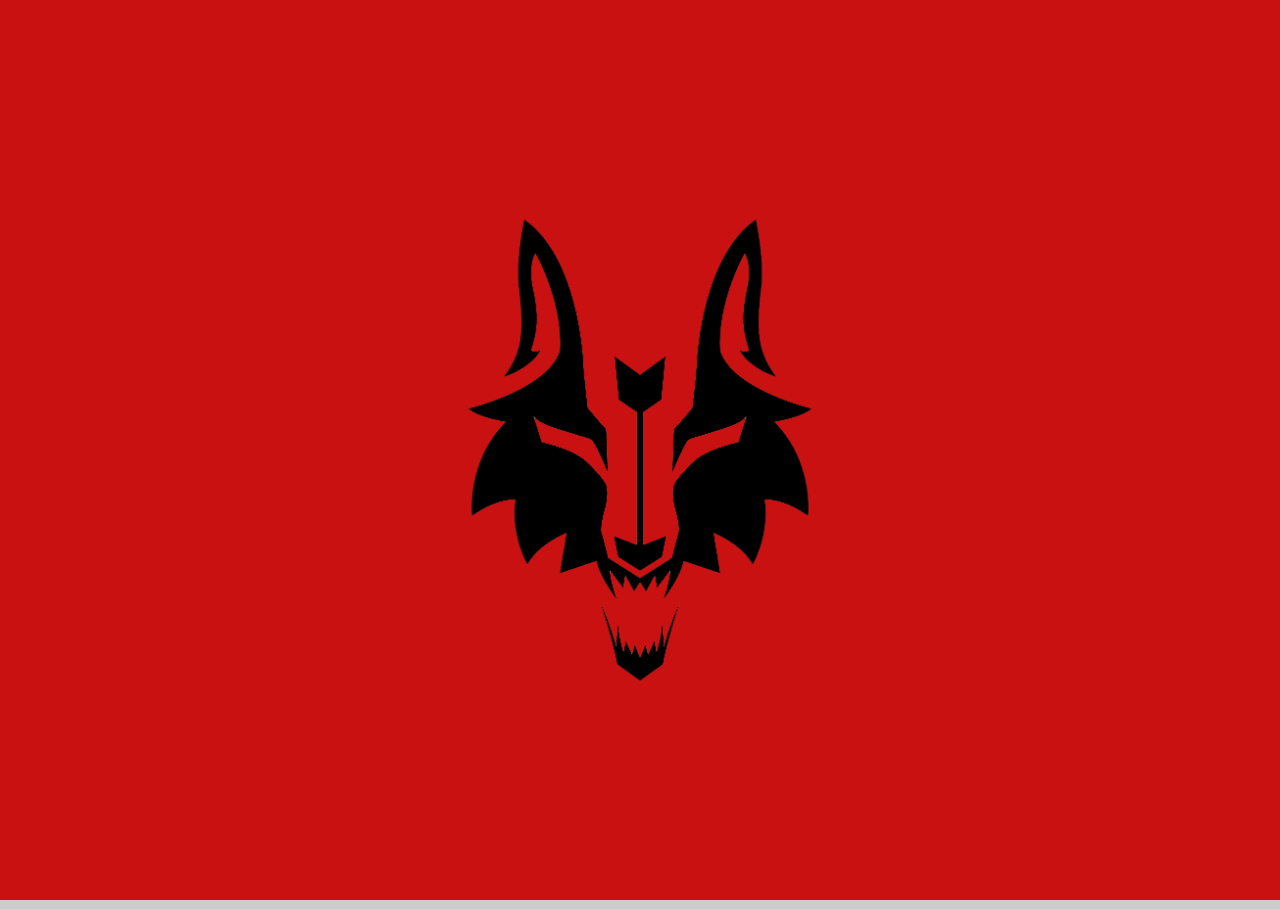
==== index.html @ 68a81cd6 "Initial commit" ====
<!DOCTYPE html>
<html lang="en">
<head>
    <meta charset="UTF-8">
    <meta http-equiv="X-UA-Compatible" content="IE=edge">
    <meta name="yeasin" content="width=device-width, initial-scale=1.0">
    <title>Document</title>
    <link rel="stylesheet" href="css/style.css">
</head>
<body>
    <main>
        <div class="none">
            <div class="loding">
                <img src="./img/wolf-symbol-png-7.png" alt="">
            </div>
        </div>

<!-- ****---- beretta ----**** -->

    <div class="beretta">
        <header class="header_section">
            <div class="common_wrap clear">
                <div class="inner">
                    <div class="header_logo">
                        <a href="#"><img src="img/wolf-symbol-png-.png" ></a>
                    </div>
                </div>
            </div>
        </header>
        
<!---=== hero section ===-->

    <section class="hero_section">
        <div class="common_wrap clear">
            <div class="pistol_wrap">
                <div class="pistol">
                    <figure>
                        <img src="img/pngwing.com.png" alt="">
                    </figure>
                </div>
                <div class="left">
                    <div class="content">
                        <h1>  The Beretta 92FS  </h1>
                        <div class="contnt_logo">
                            <a href="#"><img src="./img/82-825574_rt.png"></a>
                        </div>
                        <div class="contnt_logo_left">
                            <a href="#"><img src="img/82-825574_kalashnikov-gun-png-icon-gun-icon-png-clipart.png" ></a>
                        </div>
                        <p>Ever since the US military chose it as the new standard-issue pistol, the Beretta 92FS became a classic. It’s not only a favorite of military and law enforcement pros, but it’s starred in many movies, television shows and video games.
        
                            In a northern Italian valley known for rich veins of iron ore, the Beretta Forge landed it’s first contract to make gun barrels. It was October 3, 1526, and Bartolomeo Beretta agreed to make 185 barrels for 296 ducats.
                            
                            Fast forward to the 1980s. The US military’s surplus of the M1911 pistol had dwindled. They had issued the .45 caliber single-action semi automatic pistol since before World War I.
                            
                            Because of the looming threat of war with the Soviet Union, the forces of the North Atlantic Treaty Organization (NATO) needed to standardize munitions for logistical purposes. They chose 9mm for pistols and submachine guns.
                            
                            The time had come to replace the M1911 with a newer design.</p>
                        </div>
            </div>
           
            </div>
        </div>
    </section>

</div>
    </main>
    <script src="java/index.js"></script>
</body>
</html>
---- css/style.css ----
@import url('https://fonts.googleapis.com/css2?family=Oleo+Script:wght@400;700&display=swap');
@import url('https://fonts.googleapis.com/css2?family=Hind+Siliguri:wght@400;700&display=swap');
@import url('https://fonts.googleapis.com/css2?family=Libre+Barcode+39+Text&display=swap');

@import url('https://fonts.googleapis.com/css2?family=Cinzel+Decorative:wght@400;700;900&display=swap');
@import url('https://fonts.googleapis.com/css2?family=Playfair+Display+SC:wght@700&display=swap');
*{margin: 0;padding: 0;box-sizing: border-box;}
body{overflow-x: hidden;background-color: rgb(204, 204, 204);}
.common_wrap{margin: 0 auto;max-width: 1900px;padding: 0 20px;}
.clear:after{content:".";display:block;clear:both;visibility:hidden;line-height:0;height:0;}
main{float: left;width: 100%;}
a{text-decoration: none;}

/* ==== loding ==== */

.none{float: left;width: 100%;position: absolute;z-index: 111;animation:opae 0.01s 1 18s forwards;

}
.loding{
    float: left;
    width: 100vw;
    background-color: rgb(202, 17, 17);   
    display: flex;
    height: 100vh;
    justify-content: center;
    align-items: center;
    animation-name:opa;
    animation-duration: 16s;
    animation-iteration-count: 1;
    animation-fill-mode: forwards;
    animation-timing-function: ease-in-out;
}
.loding img{
    width: 30%;
    animation-name:wolf;
    animation-duration: 3.9s;
    animation-iteration-count: 3;
    animation-timing-function: ease-in-out;
}
@keyframes wolf{
    0%{transform: rotateY(360deg);}
}
@keyframes opa{
    0%{opacity: 1;}
    10%{opacity: 1;}
    30%{opacity: 1;}
    70%{opacity: 1;}
    100%{opacity: 0;}
}
@keyframes opae{
    100%{margin-left: -2000px;}
}
.beretta{
    margin-right: -10000px;
    opacity: 0;
    animation:opaes 3s 1 13s forwards;
   
}
@keyframes opaes{
    0%{opacity: 0;}
    10%{opacity: 0;}
    30%{opacity: 0;}
    100%{margin-right:0; opacity: 1;}
}
/* ===========================> start here <=========================== */
/* header section */

.header_section{
    position: absolute;
    top: 0;
}
.header_logo{
    float: left;
    width: 80px;
    margin-top: 20px;
    margin-left: 50px;
}
.header_logo img{
    float: left;
    width: 100%;
}

/* =======> hero section <====== */
.hero_section{
    float: left;
    width: 100%;
}
.pistol_wrap{
    float: left;
    width: 100%;
}
.pistol{
    float: left;
    width: 700px;
    margin-top: 340px;
}
.pistol img{
    float: left;
    width: 100%;
}
.left{
    float: right;
    width: 40%;
    margin-top: 20px;
    opacity: 0;
    animation:opaesd 5s 1 16s forwards;
}
@keyframes opaesd{
    0%{opacity: 0;}
    100%{ opacity: 1;}
}
/* ====info section==== */


.left h1{
    text-align: center;
    font-size: 70px;
    font-family:Verdana, Geneva, Tahoma, sans-serif;
    font-family: 'Oleo Script', cursive;
    font-weight: 700;
}
.left p{
    float: left;
    padding: 10px 100px;
    font-size: 20px;
    line-height: 40px;
    font-family: 'Allerta Stencil', sans-serif;
    font-weight: 700;
}
.contnt_logo{
    float: left;
    width: 80px;

}
.contnt_logo img{
    float: left;
    width: 100%;
}
.contnt_logo_left{
    float: right;
    width: 80px;

}
.contnt_logo_left img{
    float: left;
    width: 100%;
}
.open{
    width: 100px;
    height: 50px;
    font-size: 30px;
    
}
.open a{
    color: #000;
}




























/*===============================================================================================
  ===============================================================================================
 ------------------------------------first index------------------------------------------------- 
  ===============================================================================================
  ===============================================================================================*/
  .main_div{float: left;width: 100%;height:100vh;display: flex; justify-content: center;align-items: center;}
  .way{margin: 0 auto;max-width: 1500px;padding: 0 20px;}
  .way_text{float: left; text-align: center;width: 100%;}
  .way h1{font-size: 100px;text-align: center;font-family: 'Libre Barcode 39 Text', cursive;}
  .first_page_input{float: left;width: 100%;}
  .font_input{margin: 0 auto;display: block; width: 666px; height: 150px; font-size: 50px; padding: 0 10px;background: none;border: none;outline: none; }
  .next{display: none;float: left;width: 100%;}
  .s_rc{margin: 0 auto;display: block; width: 666px; height: 300px; font-size: 40px; padding: 200px 10px 0 10px;background: none;display: none;}
  .next_main{
      float: left;
      width: 100%;
  }
.next_text{
            float: left;
            width: 100%;
            font-family: 'Playfair Display SC', serif;
            color: rgb(34, 48, 73);
            text-align: center;font-size: 100px;
            animation-name:t;
            animation-duration: 2s;
            animation-iteration-count: 1;
            animation-fill-mode: forwards;
            animation-timing-function: ease-in-out;
}

@keyframes t{
    0%{opacity: 0;}
    100%{opacity: 1;}
}
.my_name{
    float: left;
    width: 100%;
    margin-top: 50px;
    display: none;
}
.open{
    float: right;
    display: none;
}
.my_name h3{
            font-family: 'Cinzel Decorative', cursive;
            float: left;
            font-size: 80px;
            opacity:0;
            animation-name:m;
            animation-duration: 3s;
            animation-iteration-count: 1;
            animation-fill-mode: forwards;
            animation-timing-function: ease-in-out;
        }
.my_name h4{
            float: right;
            font-size: 80px;
            font-family: 'Cinzel Decorative', cursive;
            opacity: 0;
            animation-name:n;
            animation-duration: 3s;
            animation-iteration-count: 1;
            animation-fill-mode: forwards;
            animation-timing-function: ease-in-out;
        }
    @keyframes m{
        0%{opacity: 0;}
        50%{opacity: 0;}
        100%{margin-left: 400px;opacity: 1;}
    }
    @keyframes n{
        0%{opacity: 0;}
        50%{opacity: 0;}
        100%{margin-right: 400px;opacity: 1;}
    }

  @media only screen and (max-width: 700px) {

    input[type="text"],input[type="email"],input[type="tel"],input[type="search"],input[type="number"],input[type="submit"],input[type="password"],select,textarea{-webkit-appearance:none;-moz-appearance:none;appearance:none;}

    .way h1{font-size: 60px;text-align: center;margin-top: 15%;font-family: 'Libre Barcode 39 Text', cursive;}
    .font_input{margin: 0 auto;display: block; width: 100%; height: 150px; font-size: 35px; padding: 0 10px;background: none;border: none;outline: none; }
    
}
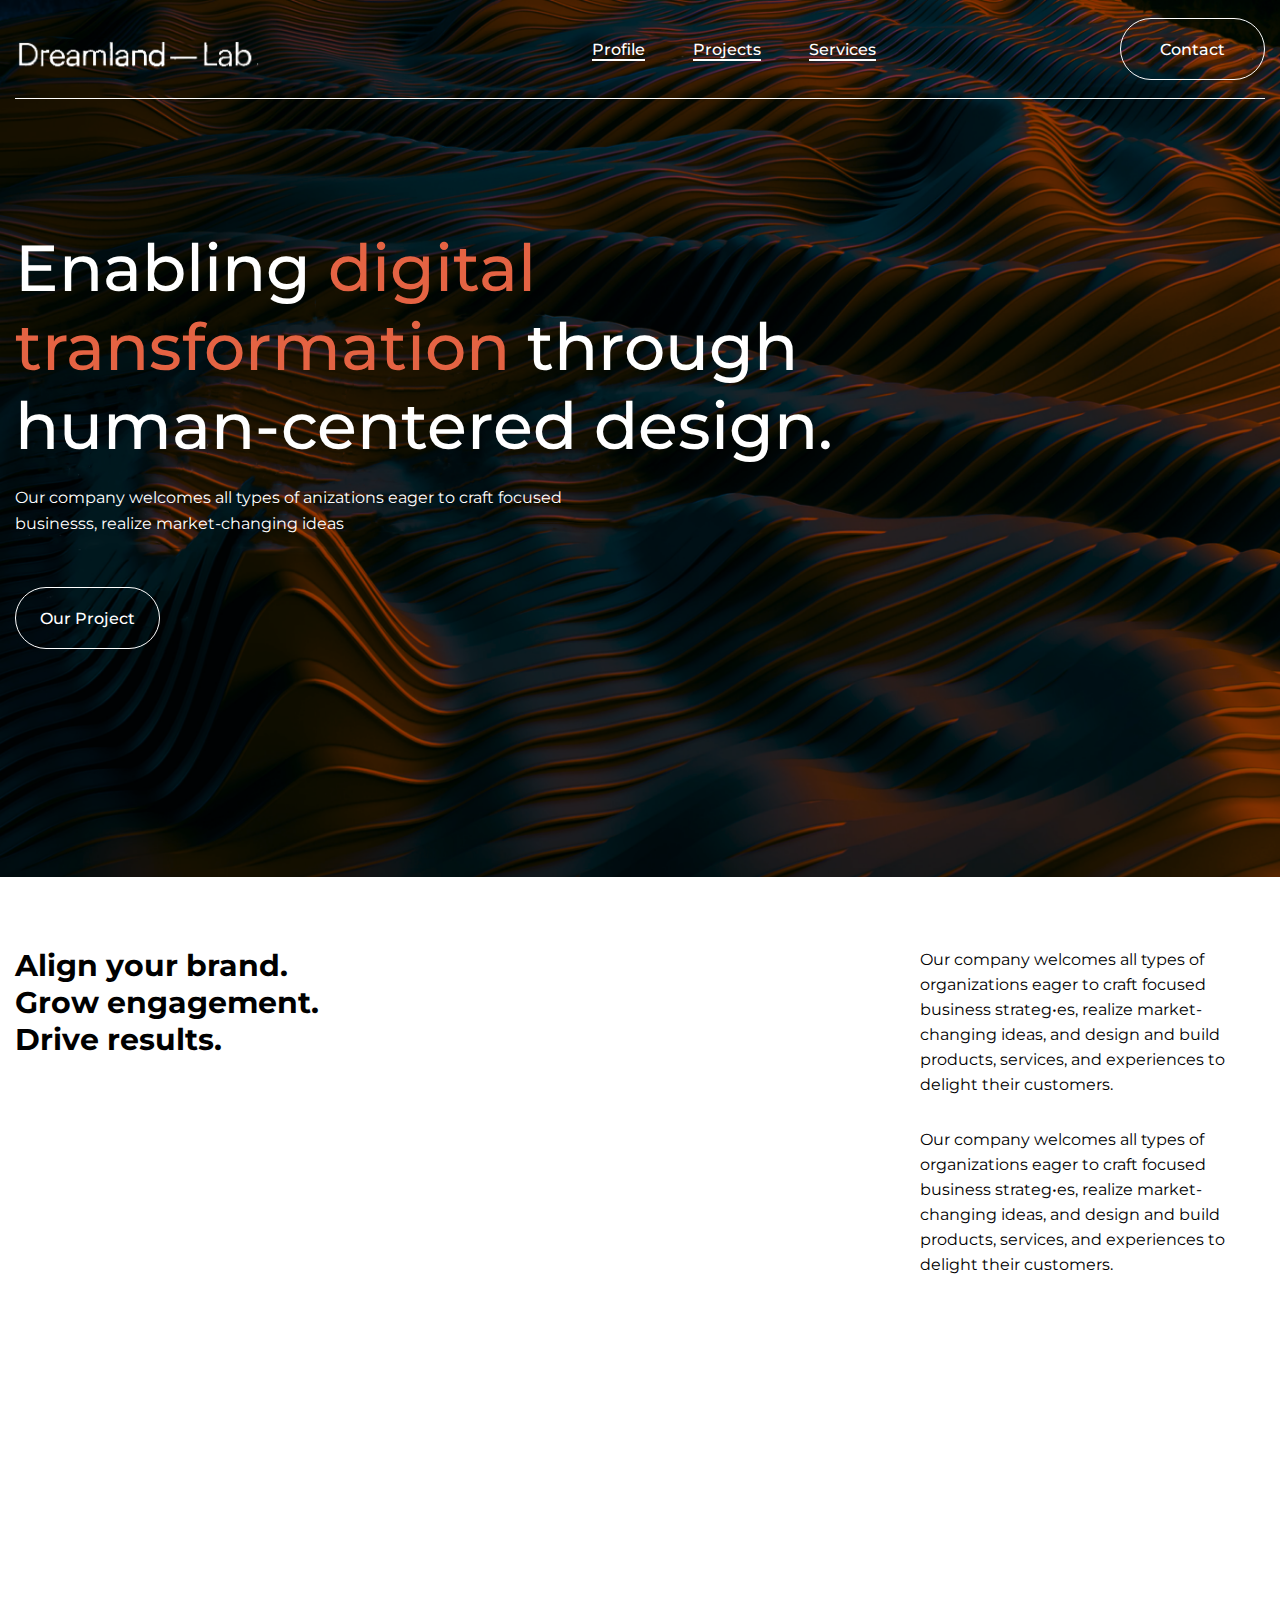
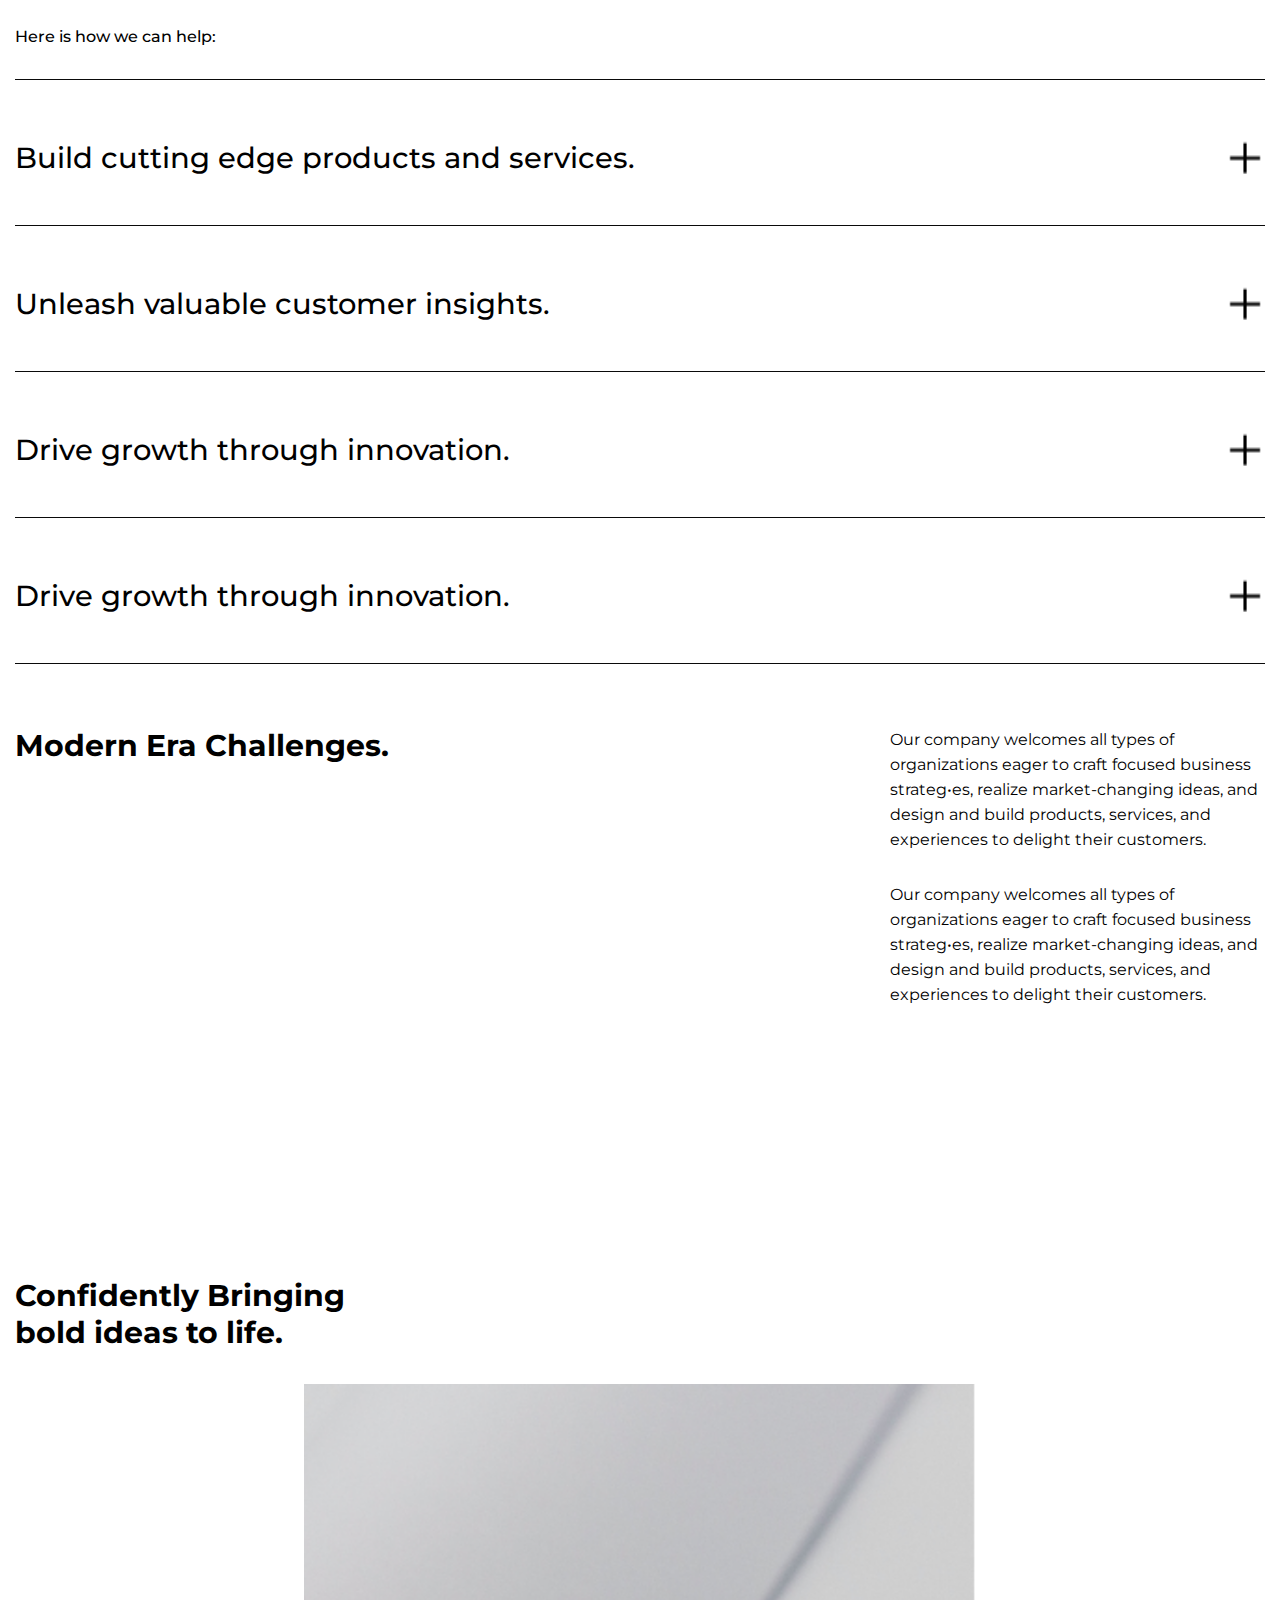
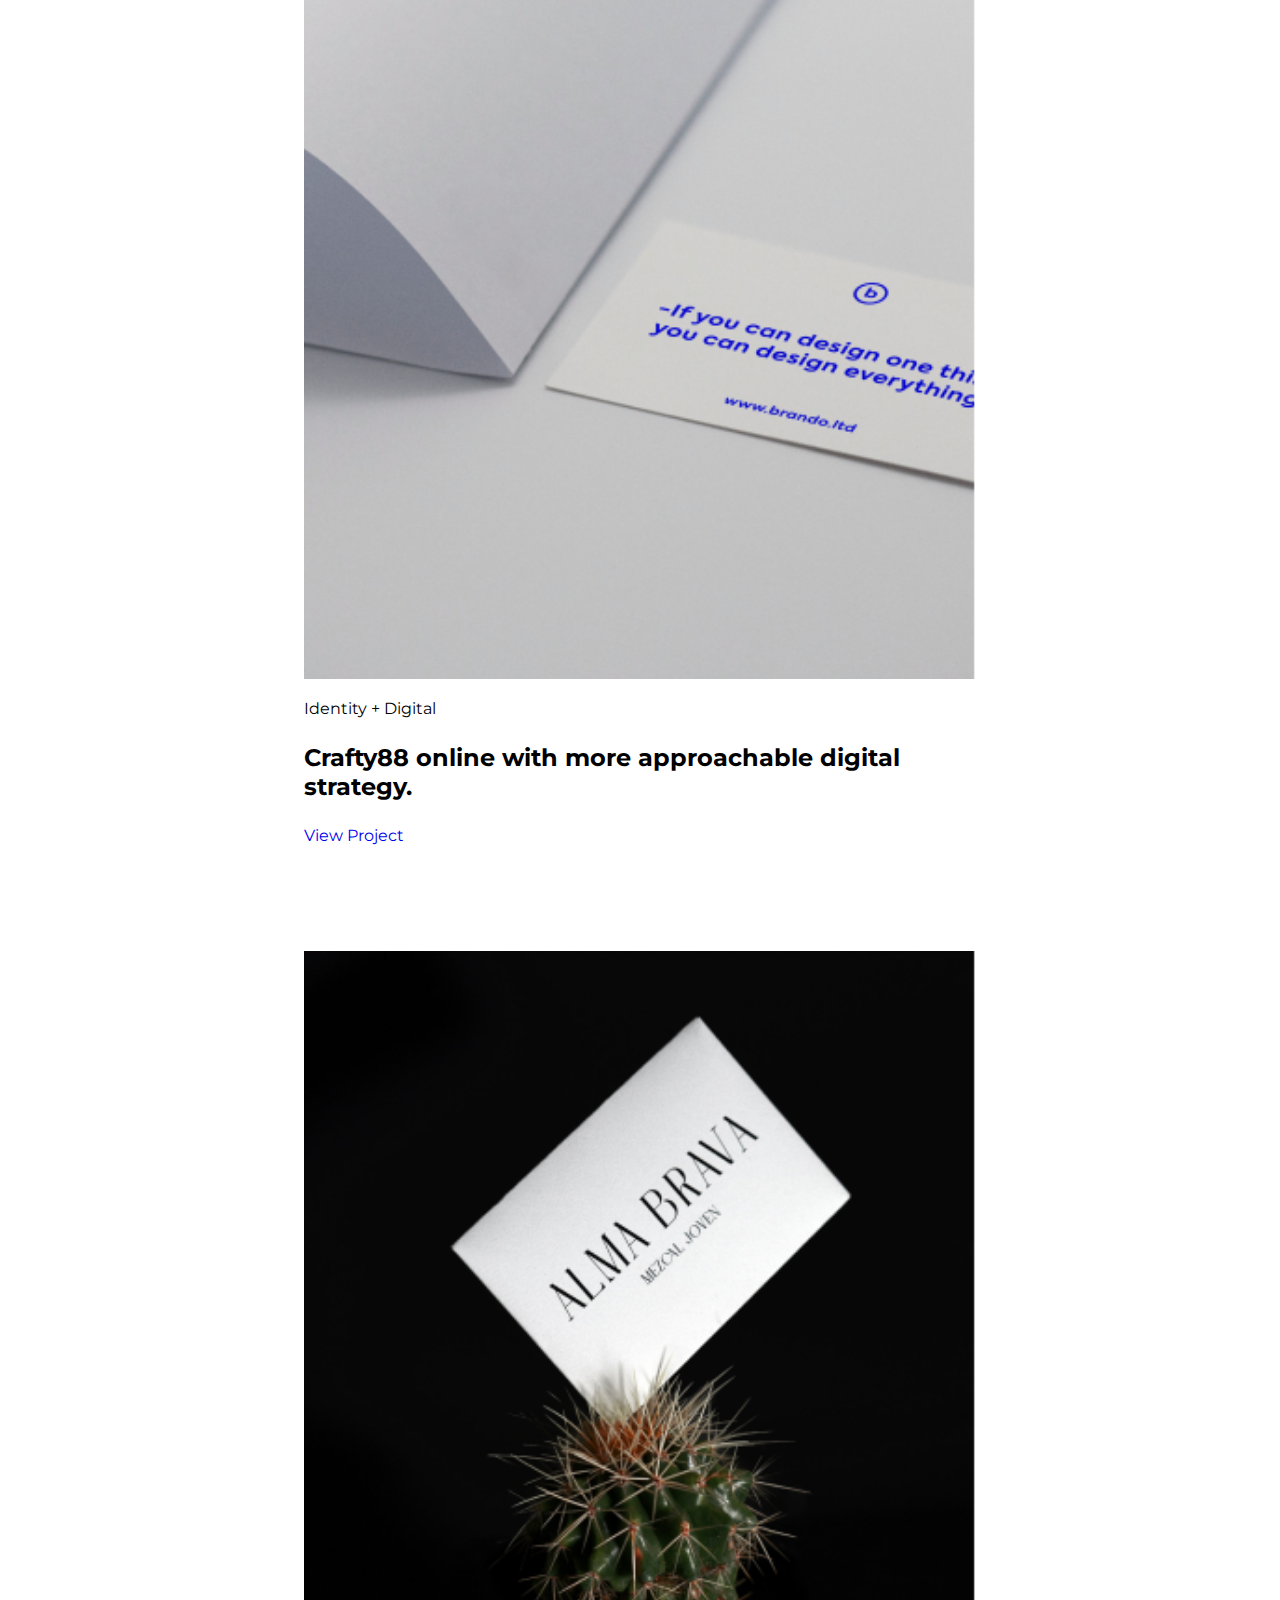
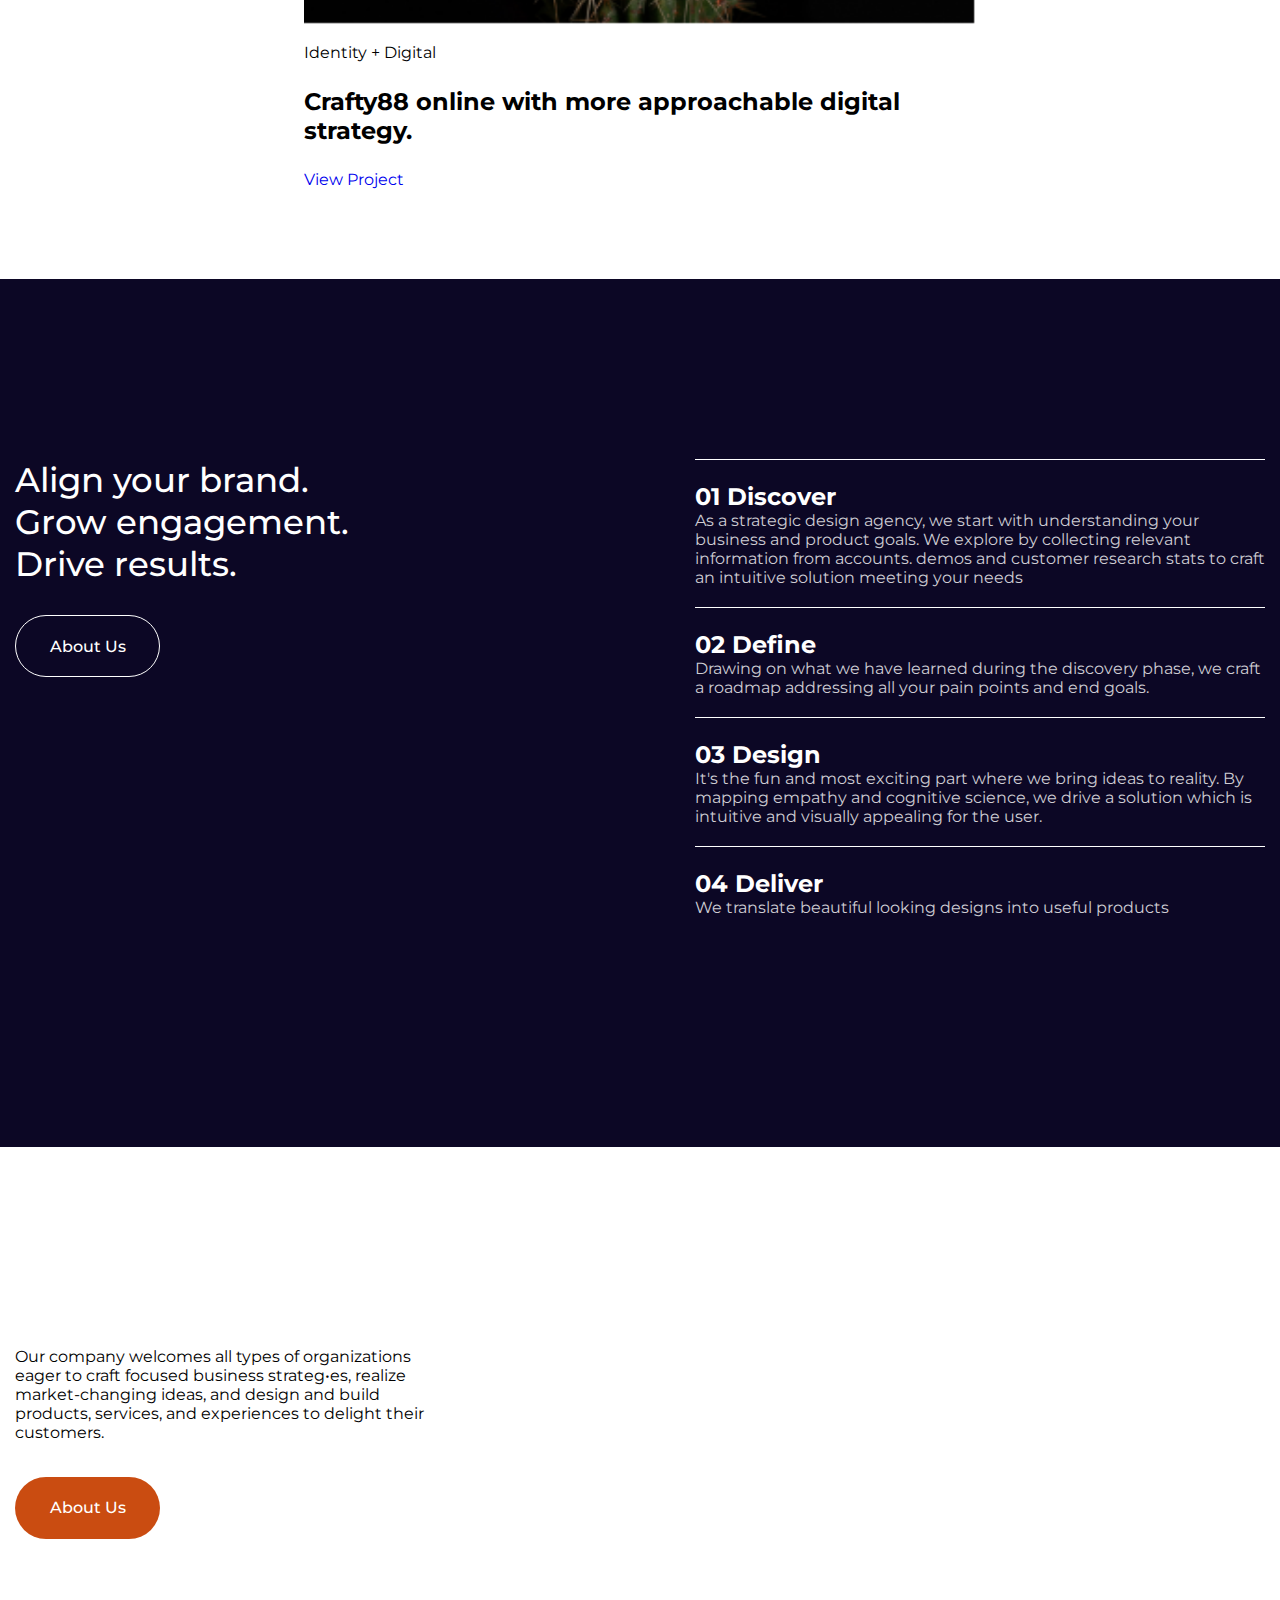
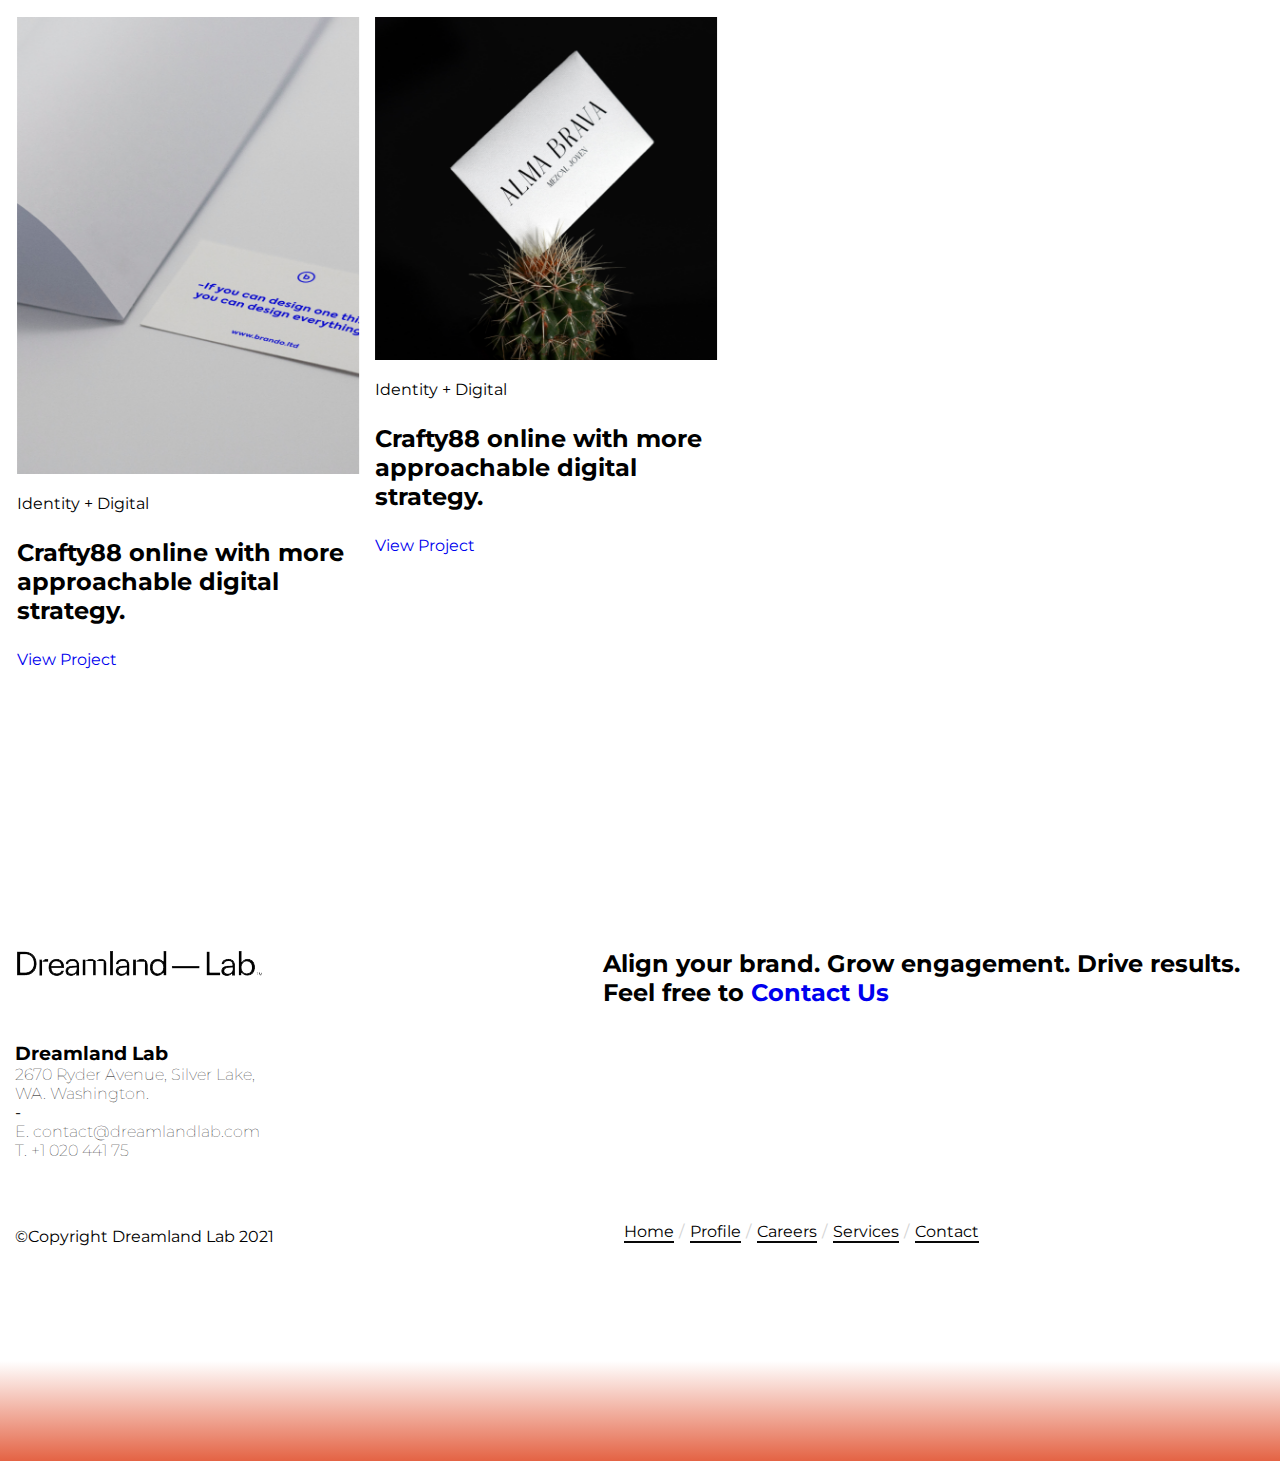
==== commit fe34e3aa: "Add files via upload" ====
--- a/index.html
+++ b/index.html
@@ -3,68 +3,409 @@
 <head>
     <meta charset="UTF-8">
     <meta http-equiv="X-UA-Compatible" content="IE=edge">
-    <meta name="yeasin" content="width=device-width, initial-scale=1.0">
+    <meta name="viewport" content="width=device-width, initial-scale=1.0">
     <title>Document</title>
     <link rel="stylesheet" href="css/style.css">
+    <link rel="stylesheet" href="css/custom.css">
 </head>
 <body>
-    <main>
-        <div class="none">
-            <div class="loding">
-                <img src="./img/wolf-symbol-png-7.png" alt="">
-            </div>
-        </div>
-
-<!-- ****---- beretta ----**** -->
-
-    <div class="beretta">
+    <main class="main_wrap">
+    
+<!-- header section -->
+
         <header class="header_section">
             <div class="common_wrap clear">
                 <div class="inner">
-                    <div class="header_logo">
-                        <a href="#"><img src="img/wolf-symbol-png-.png" ></a>
+                    <div class="header_logo_wrap">
+                        <div class="header_logo">
+                            <a href="index.html"><img src="img/Untitled-1.png" alt="logo"></a>
+                        </div> 
+                             <div class="hamburger">
+                                <div class="bar"></div> 
+                            </div>
+                        </div>
+                    <div class="nav_link">
+                        <nav class="nav_wrap">
+                            <ul>
+                                <li><a href="#">Profile</a></li>
+                                <li><a href="#">Projects</a></li>
+                                <li><a href="#">Services</a></li>
+                            </ul>
+                        </nav>
+                        <div class="header_button">
+                            <a href="#">Contact</a>
+                        </div>
                     </div>
                 </div>
             </div>
         </header>
-        
-<!---=== hero section ===-->
+
+    <section class="main_content">
+
+<!-- hero section -->
 
     <section class="hero_section">
-        <div class="common_wrap clear">
-            <div class="pistol_wrap">
-                <div class="pistol">
-                    <figure>
-                        <img src="img/pngwing.com.png" alt="">
-                    </figure>
-                </div>
-                <div class="left">
-                    <div class="content">
-                        <h1>  The Beretta 92FS  </h1>
-                        <div class="contnt_logo">
-                            <a href="#"><img src="./img/82-825574_rt.png"></a>
-                        </div>
-                        <div class="contnt_logo_left">
-                            <a href="#"><img src="img/82-825574_kalashnikov-gun-png-icon-gun-icon-png-clipart.png" ></a>
-                        </div>
-                        <p>Ever since the US military chose it as the new standard-issue pistol, the Beretta 92FS became a classic. It’s not only a favorite of military and law enforcement pros, but it’s starred in many movies, television shows and video games.
-        
-                            In a northern Italian valley known for rich veins of iron ore, the Beretta Forge landed it’s first contract to make gun barrels. It was October 3, 1526, and Bartolomeo Beretta agreed to make 185 barrels for 296 ducats.
-                            
-                            Fast forward to the 1980s. The US military’s surplus of the M1911 pistol had dwindled. They had issued the .45 caliber single-action semi automatic pistol since before World War I.
-                            
-                            Because of the looming threat of war with the Soviet Union, the forces of the North Atlantic Treaty Organization (NATO) needed to standardize munitions for logistical purposes. They chose 9mm for pistols and submachine guns.
-                            
-                            The time had come to replace the M1911 with a newer design.</p>
-                        </div>
-            </div>
-           
+        <div class="common_wrap">
+            <div class="hero_content">
+                <h1>Enabling <span>digital transformation</span> 
+                    through human-centered design.</h1>
+                <p>Our company welcomes all types of
+                    anizations eager to craft focused 
+                    businesss, realize market-changing ideas</p>
+                <div class="hero_button">
+                    <a href="#">Our Project</a>
+                </div>   
             </div>
         </div>
     </section>
 
-</div>
+<!-- align section -->
+
+    <section class="classify_section">
+        <div class="common_wrap">
+            <div class="classify_section_tittel">
+                <h2>Align your brand.
+                    Grow engagement.
+                    Drive results.
+                </h2>
+            </div>
+        <div class="classify_section_content">
+            <p>Our company welcomes all types of organizations
+                eager to craft focused business strateg•es, realize
+                market-changing ideas, and design and build
+                products, services, and experiences to delight their
+                customers.</p>
+            <p>Our company welcomes all types of organizations
+                eager to craft focused business strateg•es, realize
+                market-changing ideas, and design and build
+                products, services, and experiences to delight their
+                customers.</p>
+            </div>
+        </div>
+    </section>
+
+<!-- help section     -->
+
+    <section class="directory_column_section">
+        <div class="common_wrap">
+            <div class="directory-column_tittel">
+                <h3>Here is how we can help:</h3>
+            </div>
+    <!-- --- accordion --- -->           
+                <div class="accordion">
+    <!-- --- accordion item --- -->               
+                    <div class="faq">
+                        <div class="question">
+                            <h3>Build cutting edge products
+                                and services.</h3>
+                            <div class="question_img">
+                                <img src="img/icons8-plus-math-24.png" alt="up" class="up">
+                            </div> 
+                        </div>
+                    <div class="answer">
+                        <p>It is a long established fact that a reader will
+                            be distracted by the readable content of a page when 
+                            looking at its layout. The point of using Lorem Ipsum is 
+                            that it has a more-or-less normal distribution of letters, 
+                            It is a long established fact that a reader will be distracted 
+                            by the readable content of a page when looking at its layout. 
+                            The point of using Lorem Ipsum is that it has a more-or-less normal 
+                            distribution of letters, It is a long established fact that a reader 
+                            will be distracted by the readable content of a page when looking at 
+                            its layout. The point of using Lorem Ipsum is that it has a more-or-less 
+                            normal distribution of letters,
+                        </p>
+                    </div>
+                </div>
+        <!-- --- accordion item --- -->
+                <div class="faq">
+                    <div class="question">
+                        <h3>Unleash valuable 
+                            customer insights.</h3>
+                        <div class="question_img">
+                            <img src="img/icons8-plus-math-24.png" alt="up" class="up">
+                        </div> 
+                    </div>
+                <div class="answer">
+                    <p>It is a long established fact that a reader will
+                        be distracted by the readable content of a page when 
+                        looking at its layout. The point of using Lorem Ipsum is 
+                        that it has a more-or-less normal distribution of letters, 
+                        It is a long established fact that a reader will be distracted 
+                        by the readable content of a page when looking at its layout. 
+                        The point of using Lorem Ipsum is that it has a more-or-less normal 
+                        distribution of letters, It is a long established fact that a reader 
+                        will be distracted by the readable content of a page when looking at 
+                        its layout. The point of using Lorem Ipsum is that it has a more-or-less 
+                        normal distribution of letters,
+                    </p>
+                </div>
+            </div>
+    <!-- --- accordion item --- -->
+                <div class="faq">
+                    <div class="question">
+                        <h3>Drive growth through
+                            innovation.</h3> 
+                        <div class="question_img">
+                            <img src="img/icons8-plus-math-24.png" alt="up" class="up">
+                        </div> 
+                    </div>
+                <div class="answer">
+                    <p>It is a long established fact that a reader will
+                        be distracted by the readable content of a page when 
+                        looking at its layout. The point of using Lorem Ipsum is 
+                        that it has a more-or-less normal distribution of letters, 
+                        It is a long established fact that a reader will be distracted 
+                        by the readable content of a page when looking at its layout. 
+                        The point of using Lorem Ipsum is that it has a more-or-less normal 
+                        distribution of letters, It is a long established fact that a reader 
+                        will be distracted by the readable content of a page when looking at 
+                        its layout. The point of using Lorem Ipsum is that it has a more-or-less 
+                        normal distribution of letters,
+                    </p>
+                </div>
+            </div>
+    <!-- --- accordion item --- --> 
+                <div class="faq">
+                    <div class="question">
+                        <h3>Drive growth through
+                            innovation.</h3> 
+                        <div class="question_img">
+                            <img src="img/icons8-plus-math-24.png" alt="up" class="up">
+                        </div> 
+                    </div>
+                <div class="answer">
+                    <p>It is a long established fact that a reader will
+                        be distracted by the readable content of a page when 
+                        looking at its layout. The point of using Lorem Ipsum is 
+                        that it has a more-or-less normal distribution of letters, 
+                        It is a long established fact that a reader will be distracted 
+                        by the readable content of a page when looking at its layout. 
+                        The point of using Lorem Ipsum is that it has a more-or-less normal 
+                        distribution of letters, It is a long established fact that a reader 
+                        will be distracted by the readable content of a page when looking at 
+                        its layout. The point of using Lorem Ipsum is that it has a more-or-less 
+                        normal distribution of letters,
+                    </p>
+                </div>
+            </div>
+        </section>
+
+    <!-- modern ea section -->
+
+        <section class="modern_ea_section">
+            <div class="common_wrap">
+                <div class="modern_ea_section_tittel">
+                    <h2>Modern Era
+                    Challenges.</h2>
+                </div>
+            <div class="modern_ea_section_content">
+                <p>Our company welcomes all types of organizations
+                    eager to craft focused business strateg•es, realize
+                    market-changing ideas, and design and build
+                    products, services, and experiences to delight their
+                    customers.
+                </p>
+                    <p>Our company welcomes all types of organizations
+                        eager to craft focused business strateg•es, realize
+                        market-changing ideas, and design and build
+                        products, services, and experiences to delight their
+                        customers.
+                    </p>
+                </div>
+            </div>
+        </section>
+
+    <!-- Confidently section -->
+
+        <section class="Confidently_section">
+            <div class="common_wrap">
+                <div class="Confidently_section_tittel">
+                    <h2>Confidently Bringing
+                    bold ideas to life.</h2>
+                </div>
+            <div class="Confidently_section_content_wrap">
+                <div class="Confidently_section_content">
+                    <div class="Confidently_section_figar">
+                        <img src="img/Untitled-5.png" alt="img">
+                    </div>
+                <div class="indoret">
+                    <p>Identity + Digital</p>
+                    <h2>Crafty88 online with more
+                    approachable digital strategy.</h2>
+                    <a href="#">View Project</a>
+                </div>
+            </div>
+                <div class="Confidently_section_content">
+                    <div class="Confidently_section_figar">
+                        <img src="img/Untitled-4.png" alt="img">
+                    </div>
+                <div class="indoret">
+                    <p>Identity + Digital</p>
+                    <h2>Crafty88 online with more
+                        approachable digital strategy.</h2>
+                        <a href="#">View Project</a>
+                    </div>
+                </div>
+            </div>
+        </section>
+
+    <!-- align section -->
+
+        <section class="align_section">
+            <div class="common_wrap">
+                <div class="inner">
+                    <div class="align_tittel">
+                        <h2>Align your brand.
+                            Grow engagement.
+                            Drive results.
+                        </h2>
+                    <div class="align_tittle_button_wrap">
+                        <div class="align_button">
+                            <a href="#">About Us</a>
+                        </div>
+                    </div>
+                </div>
+                    <div class="about_wrap">
+            <!-- about item -->
+                        <div class="about_item">
+                            <div class="about_name">
+                                <h2>01 Discover</h2>
+                            </div>
+                        <div class="about_us">
+                            <p>As a strategic design agency, we start with
+                                understanding your business and product goals.
+                                We explore by collecting relevant information from
+                                accounts. demos and customer research stats to
+                                craft an intuitive solution meeting your needs</p>
+                            </div>
+                        </div>
+            <!-- about item -->
+                    <div class="about_item">
+                        <div class="about_name">
+                            <h2>02 Define</h2>
+                        </div>
+                    <div class="about_us">
+                        <p>Drawing on what we have learned during the
+                            discovery phase, we craft a roadmap addressing all
+                            your pain points and end goals.</p>
+                        </div>
+                    </div>
+            <!-- about item -->            
+                        <div class="about_item">
+                            <div class="about_name">
+                                <h2>03 Design</h2>
+                            </div>
+                        <div class="about_us">
+                            <p>It's the fun and most exciting part where we bring
+                                ideas to reality. By mapping empathy and cognitive
+                                science, we drive a solution which is intuitive and
+                                visually appealing for the user.</p>
+                            </div>
+                        </div>
+            <!-- about item -->            
+                        <div class="about_item">
+                            <div class="about_name">
+                                <h2>04 Deliver</h2>
+                            </div>
+                        <div class="about_us">
+                            <p>We translate beautiful looking designs into useful
+                                products</p>
+                            </div>
+                        </div>
+                    </div>
+                </div>    
+            </div>
+        </section>
+
+    <!-- remain section     -->
+
+        <section class="remain_section">
+            <div class="common_wrap">
+                <div class="remain_section_tittel">
+                    <p>Our company welcomes all types of organizations
+                        eager to craft focused business strateg•es, realize
+                        market-changing ideas, and design and build
+                        products, services, and experiences to delight their
+                        customers.
+                    </p>
+                <div class="remain_button_wrap">
+                    <div class="remain_button">
+                        <a href="#">About Us</a>
+                    </div>
+                </div>
+            </div>
+        <div class="remain_section_content_wrap">
+            <div class="remain_section_content">
+                <div class="remain_section_figar">
+                    <img src="img/Untitled-5.png" alt="">
+                </div>
+                    <div class="indoret">
+                        <p>Identity + Digital</p>
+                        <h2>Crafty88 online with more
+                        approachable digital strategy.
+                        </h2>
+                        <a href="#">View Project</a>
+                    </div>
+                </div>
+            <div class="remain_section_content">
+                <div class="remain_section_figar">
+                    <img src="img/Untitled-4.png" alt="">
+                </div>
+                    <div class="indoret">
+                        <p>Identity + Digital</p>
+                        <h2>Crafty88 online with more
+                        approachable digital strategy.</h2>
+                        <a href="#">View Project</a>
+                    </div>
+                </div>
+            </div>
+        </section>
+
+    </section>
+
+    <!-- footer section -->
+
+    <footer class="footer_section">
+        <div class="common_wrap">
+            <div class="drearnland_info_wrap">
+                <div class="footer_logo">
+                    <a href="index.html"><img src="img/footer.png" alt=""></a>
+                </div>
+            <div class="drearnland_info">
+                <h3>Dreamland Lab</h3>
+                <p>2670 Ryder Avenue, Silver Lake,
+                    WA. Washington.</p>
+                <span> - </span>
+                <p>E. contact@dreamlandlab.com</p>
+                <p>T. +1 020 441 75</p>
+            </div>
+        </div>
+            <div class="contact">
+                <h2>Align your brand. Grow
+                    engagement. Drive results. Feel
+                    free to <a href="#">Contact Us</a> 
+                </h2>
+            </div>
+        <div class="footer_end">
+            <div class="footer_nav_link">
+                <nav class="footer_nav_wrap">
+                    <ul>
+                        <li><a href="#">Home </a></li>
+                        <li><a href="#">Profile</a></li>
+                        <li><a href="#">Careers</a></li>
+                        <li><a href="#">Services</a></li>
+                        <li><a href="#" class="none">Contact</a></li>
+                        </ul>
+                    </nav>
+                </div>
+                    <div class="copy">
+                        <p>&copy;Copyright Dreamland Lab 2021</p>
+                    </div>
+                </div>
+            </div>
+        </footer>
     </main>
-    <script src="java/index.js"></script>
+<script src="java/index.js"></script>
 </body>
 </html>--- a/css/style.css
+++ b/css/style.css
@@ -1,269 +1,238 @@
-@import url('https://fonts.googleapis.com/css2?family=Oleo+Script:wght@400;700&display=swap');
-@import url('https://fonts.googleapis.com/css2?family=Hind+Siliguri:wght@400;700&display=swap');
-@import url('https://fonts.googleapis.com/css2?family=Libre+Barcode+39+Text&display=swap');
-
-@import url('https://fonts.googleapis.com/css2?family=Cinzel+Decorative:wght@400;700;900&display=swap');
-@import url('https://fonts.googleapis.com/css2?family=Playfair+Display+SC:wght@700&display=swap');
-*{margin: 0;padding: 0;box-sizing: border-box;}
-body{overflow-x: hidden;background-color: rgb(204, 204, 204);}
-.common_wrap{margin: 0 auto;max-width: 1900px;padding: 0 20px;}
-.clear:after{content:".";display:block;clear:both;visibility:hidden;line-height:0;height:0;}
-main{float: left;width: 100%;}
+@import url('https://fonts.googleapis.com/css2?family=Montserrat:wght@300;400;500;700&family=Mukta:wght@400;600;700&display=swap');
+*{margin: 0;padding: 0;outline: none; box-sizing: border-box; font-family: 'Roboto', sans-serif;font-family: 'Montserrat', sans-serif;}
+    body,html {height: 100%;}
+    img {
+        width: auto;
+        height: auto;
+        max-width: 100%;
+        vertical-align: bottom;
+        border-style: none;
+        -webkit-perspective: 0;
+        perspective: 0;
+        -webkit-backface-visibility: hidden;
+        -webkit-transform: translate3d(0,0,0);
+        visibility: visible;
+        backface-visibility: hidden;
+    }
+    .common_wrap{margin: 0 auto; max-width: 1390px;padding: 0 15px;}
+    .clear:after{content:".";display:block;clear:both;visibility:hidden;line-height:0;height:0}
+    .inner{float: left;width: 100%;}
+    :root {
+        --button-color: #e26a2c;
+        --nav-color:rgb(255, 255, 255);
+        --heading-color:rgb(255, 255, 255);
+        --ancor-color: #ffffff;
+      }
+main,header,section,footer{float: left;width: 100%;}
 a{text-decoration: none;}
 
-/* ==== loding ==== */
-
-.none{float: left;width: 100%;position: absolute;z-index: 111;animation:opae 0.01s 1 18s forwards;
+/* header section */
+
+.header_section{float: left;width: 100%;position: absolute;}
+.header_section .inner{display: flex;align-items: center;position: relative;}
+.header_section .inner::before{content: "";position: absolute;width: 100%;height: 1px;left: 0;bottom: 0;background-color: #ffffff;}
+.header_logo_wrap{float: left;width: 100%;display: flex;flex-flow: row wrap;justify-content: space-between;align-items: center;z-index: 111;}
+.header_logo {float: left;width: 200px;padding: 38px 0 16px 0px;}
+.header_logo img{float: left;width: 100%;}
+.hamburger{float: right;width: 60px;height: 60px;display: flex; justify-content: center;align-items: center; border: 1px solid #ffffff;border-radius: 50%;}
+.hamburger .bar{width: 26px;height: 1px;position: relative;}
+.hamburger .bar::after{content: ""; position: absolute; width: 100%;height: 1px;top: -4px;left: 0;background-color: #ffffff;transition: 0.5s ease-in-out;}
+.hamburger .bar::before{content: ""; position: absolute; width: 100%;height: 1px;top: 4px;left: 0;background-color: #ffffff;transition: 0.5s ease-in-out;}
+.nav_link{width: 100%;height: 0;top: 99px;right: 0px;position: fixed;background: #ca4c11;overflow: hidden;transition: 0.5s ease-in-out;}
+.nav_link ul li{list-style: none;padding: 23px 24px}
+.nav_link ul li a{color: var(--nav-color);font-weight: 500;}
+
+/* hero section */
+
+.hero_section{background-image: url(../img/hero-bg.png);background-position: center;background-repeat: no-repeat;background-size: cover;}
+.hero_content{float: left;max-width: 360px;margin-top: 228px;}
+.hero_content h1{font-size: 30px;margin-bottom: 20px;font-weight: 500;color:var(--heading-color);}
+.hero_content span{color: #e46343;}
+.hero_content p{margin-bottom: 50px;line-height: 26px;color: #ffffff;}
+.hero_button{float:left;position: relative;  width: 145px;height: 62px;margin-bottom: 228px;border: 1px solid #fff;border-radius: 50px;overflow: hidden;}
+.hero_button::after{content: "";position: absolute; width: 0;height: 100%;top: 0; left: 0; background-color: #ca4c11;transition: 0.5s ease-in-out;}
+.hero_button::before{content: "";position: absolute; width: 0;height: 100%;top: 0; right: 0; background-color: #ca4c11;transition: 0.5s ease-in-out;}
+.hero_button:hover::after{width: 50%;}
+.hero_button:hover::before{width: 50%;}
+.hero_button a{display: block;width: 100%;height: 100%;text-align: center;line-height: 62px;font-weight: 500;border-radius: 50px;color: var(--ancor-color);position: relative;z-index: 1;}
+    
+/* modern ea section */
+
+.classify_section{float: left;width: 100%;margin-top: 70px;}
+.classify_section_tittel{float: left;max-width: 317px;margin-bottom: 33px;}
+.classify_section_tittel h2{font-size: 30px;}
+.classify_section_content{float: right;width: 100%;}
+.classify_section_content p{margin-bottom: 30px;line-height: 25px;}
+
+
+/* directory column section */
+
+.directory-column_section{float: left;width: 100%;}
+.directory-column_tittel{float: left;width: 100%;margin-top: 30px;border-bottom: 1px solid #0a0a0a;}
+.directory-column_tittel h3{font-weight: 500;font-size: 16px;margin-bottom: 33px;}
+/* --- accordion --- */
+.accordion{float: left;width: 100%;margin-top: 10px;margin-bottom: 53px;}
+.faq{float: left;width: 100%;}
+.question{float: left;width: 100%;display: flex;justify-content: space-between;align-items: center;}
+.question_img{float: right;width: 40px; }
+.question_img img{width: 100%;transition: 0.2s;}
+.question h3{float: left; font-weight: 500;font-size: 20px;padding: 50px 0;}
+.answer{float: left;width: 100%;max-height:0;transition: max-height 0.6s ease-in-out;overflow:  hidden; margin-bottom: 10px;border-bottom: 1px solid #0a0a0a;}
+.answer p{font-weight: 400;font-size: 20px;letter-spacing: 0.122px;line-height: 45px;padding: 40px 0px 16px 3px; color: var(--common_white_color);}
+
+/* modern ea section */
+
+.modern_ea_section{float: left;width: 100%;}
+.modern_ea_section_tittel{float: left;max-width: 67%;margin-bottom: 33px;}
+.modern_ea_section_tittel h2{font-size: 30px;}
+.modern_ea_section_content{float: right;width: 100%;}
+.modern_ea_section_content p{margin-bottom: 30px;line-height: 25px;}
+
+/* modern ea section */
+
+.Confidently_section{float: left;width: 100%;}
+.Confidently_section_tittel{float: left;max-width: 340px;margin-bottom: 33px;}
+.Confidently_section_tittel h2{font-size: 30px;}
+.Confidently_section_content_wrap{float:left;width: 100%;display: flex;flex-wrap: wrap;justify-content: center;gap: 16px;}
+.Confidently_section_content{float: left;max-width: 672px;margin-bottom: 90px;}
+.Confidently_section_figar{float: left;width: 100%;margin-bottom: 20px;}
+.Confidently_section_figar img{float: left;width: 100%;}
+.indoret{float: left;width: 100%;}
+.indoret p{margin-bottom: 25px;}
+.indoret h2{margin-bottom: 25px;}
+
+/* align section */
+
+.align_section{float: left;width: 100%;background-color: #0c0725;}
+.align_tittel{float: left;max-width: 372px;}
+.align_tittel h2{float: left;font-weight: 500;font-size: 34px; color:#ffffff;margin-top: 45px; margin-bottom: 30px;}
+.align_tittle_button_wrap{float: left;width: 100%;}
+.align_button{float:left;position: relative;  width: 145px;height: 62px;margin-bottom: 45px; border: 1px solid #fff;border-radius: 50px;overflow: hidden;}
+.align_button::after{content: "";position: absolute; width: 0;height: 100%;top: 0; left: 0; background-color: #ca4c11;transition: 0.5s ease-in-out;}
+.align_button::before{content: "";position: absolute; width: 0;height: 100%;top: 0; right: 0; background-color: #ca4c11;transition: 0.5s ease-in-out;}
+.align_button:hover::after{width: 50%;}
+.align_button:hover::before{width: 50%;}
+.align_button a{display: block;width: 100%;height: 100%;text-align: center;line-height: 62px; color: var(--ancor-color);font-weight: 500;border-radius: 50px;position: relative;z-index: 1;}  
+.about_wrap{float: left;width: 100%;}
+.about_item{float: left;width: 100%;border-top: 1px solid #ffffff;}
+.about_name{float: left;width: 100%;margin-top: 22px;}
+.about_name h2{float: left; font-weight: 700;color: #ffffff;}
+.about_us{float: left;width: 100%;}
+.about_us p{float: left;color: #cecdd3;margin-bottom: 20px;}
+
+/* remain section */
+
+.remain_section{float: left;width: 100%;}
+.remain_section_tittel{float: left;max-width: 439px;margin-bottom: 33px;}
+.remain_section_tittel p{font-size: 16px;margin-top: 200px;margin-bottom: 35px;}
+.remain_button_wrap{float: left;width: 100%;}
+.remain_button{float:left; width: 145px;height: 62px;margin-bottom: 45px;background-color: #ca4c11; border-radius: 50px;}
+.remain_section_content_wrap{float:left;width: 100%;display: flex;flex-wrap: wrap;justify-content: center;gap: 15px;}
+.remain_section_content{float: left;max-width: 443px;margin-bottom: 90px;}
+.remain_button a{display: block;width: 100%;height: 100%;text-align: center;line-height: 62px; color: var(--ancor-color);font-weight: 500;border-radius: 50px;position: relative;z-index: 1;}
+.remain_section_figar{float: left;width: 100%;margin-bottom: 20px;}
+.remain_section_figar img{float: left;width: 100%;}
+.indoret{float: left;width: 100%;}
+.indoret p{margin-bottom: 25px;}
+.indoret h2{margin-bottom: 25px;}
+
+/* footer section */
+
+.footer_section{float: left;width: 100%;background-color: #ffffff;margin-top: 190px;position: relative;}
+.footer_section::after{content: "";position: absolute; background:linear-gradient(#ffffff, #e46344);;width: 100%;height: 100px;bottom: 0;left: 0;}
+.drearnland_info_wrap{float: left;width: 250px;margin-bottom: 42px;}
+.drearnland_info{float: left;width: 100%;}
+.drearnland_info h3{font-weight: 700;}
+.drearnland_info p{font-weight: 5;}
+.footer_logo{float: left;width: 100%;margin-bottom: 60px;}
+.contact{float: left;max-width: 725px;}
+.footer_end{float: left;width: 100%;margin-bottom: 215px;}
+.footer_nav_link{float: left; max-width:405px;}
+.footer_nav_wrap{float: left; width:100%;padding-right: 10px; }
+.footer_nav_link ul li{ float: left; list-style: none;padding: 20px 16px 0px 0px}
+.footer_nav_link ul li a{position: relative;color: #000000;}
+.footer_nav_link ul li a::after{content: "";width: 100%;height: 2px;position: absolute; bottom: -2px;left: 0;background-color: #080808;}
+.footer_nav_link ul li a::before{content: "/";position: absolute;top:0;right: -10px;color: #d3d3d3;}
+.footer_nav_link ul li .none::before{content: "";}
+.copy{float: left;width: 100%;margin-top: 25px ;}
+
+
+@media only screen and (min-width: 415px){
+    input[type="text"],
+    input[type="email"],
+    input[type="tel"],
+    input[type="search"],
+    input[type="number"],
+    input[type="submit"],
+    input[type="password"],
+    select,
+    textarea{-webkit-appearance:none;-moz-appearance:none;appearance:none;}
+
+    .header_logo{float: left;width: 247px;padding: 38px 0 16px 0px;}
+    .hero_content {float: left; max-width: 500px; margin-top: 228px;}
+    .hero_content h1{font-size: 51px;}
+
 
 }
-.loding{
-    float: left;
-    width: 100vw;
-    background-color: rgb(202, 17, 17);   
-    display: flex;
-    height: 100vh;
-    justify-content: center;
-    align-items: center;
-    animation-name:opa;
-    animation-duration: 16s;
-    animation-iteration-count: 1;
-    animation-fill-mode: forwards;
-    animation-timing-function: ease-in-out;
+@media only screen and (min-width: 768px){
+    input[type="text"],
+    input[type="email"],
+    input[type="tel"],
+    input[type="search"],
+    input[type="number"],
+    input[type="submit"],
+    input[type="password"],
+    select,
+    textarea{-webkit-appearance:none;-moz-appearance:none;appearance:none;}
+
+    /* header section */
+    
+    .header_logo_wrap{width: 247px;}
+    .hamburger{display: none;}
+    .nav_link{float: left;width: calc( 100% - 247px);position:static;height: auto;transition: 0s;display: flex; flex-flow: row wrap;justify-content: space-between; align-items: center;background: none;}
+    .nav_wrap{width: calc(100% - 145px);padding-right: 10px; display: flex; flex-flow: row wrap; justify-content: flex-end;}
+    .nav_link ul li{ float: left; list-style: none;padding: 23px 24px}
+    .nav_link ul li a{position: relative;}
+    .nav_link ul li a::after{content: "";width: 100%;height: 2px;position: absolute; bottom: -2px;left: 0;background-color: #ffffff;}
+    .header_button{float:right;position: relative;  width: 145px;height: 62px;border: 1px solid #fff;border-radius: 50px;overflow: hidden;}
+    .header_button::after{content: "";position: absolute; width: 0;height: 100%;top: 0; left: 0; background-color: #ca4c11;transition: 0.5s ease-in-out;}
+    .header_button::before{content: "";position: absolute; width: 0;height: 100%;top: 0; right: 0; background-color: #ca4c11;transition: 0.5s ease-in-out;}
+    .header_button:hover::after{width: 50%;}
+    .header_button:hover::before{width: 50%;}
+    .header_button a{display: block;width: 100%;height: 100%;text-align: center;line-height: 62px; color: var(--ancor-color);font-weight: 500;border-radius: 50px;position: relative;z-index: 1;}
+    
+    /* hero section */
+
+    .hero_content{max-width: 845px;}
+    .hero_content p{padding-right: 230px;}
+    .hero_content h1 {font-size: 65px;}
+    .classify_section_content{float: right;max-width: 345px;margin-bottom: 290px;}
+    .question h3{font-size: 29px;}
+    .modern_ea_section_content{float: right;width: 375px;margin-bottom: 240px;}
+    .align_section .inner{float: left;width: 100%;margin-top: 180px;}
+    .align_tittel h2{margin-top: 0;}
+    .Confidently_section_content_wrap{float:left;width: 100%;}
+    .remain_section_tittel{float: left;margin-right: 40px;margin-top: 259px;}
+    .remain_section_tittel{margin-right: 125px;margin-top: 0;}
+    .remain_section_content{float: left;max-width: 343px;margin-bottom: 90px;}
+    .remain_section_content_wrap{float: left;max-width: 704px;margin-top: 0px;}
+} 
+
+@media only screen and (min-width: 992px){
+ input[type="text"],
+    input[type="email"],
+    input[type="tel"],
+    input[type="search"],
+    input[type="number"],
+    input[type="submit"],
+    input[type="password"],
+    select,
+    textarea{-webkit-appearance:none;-moz-appearance:none;appearance:none;}
+
+    .nav_wrap{width: calc(100% - 355px);}
+    .contact {float: right;max-width: 662px;}
+    .copy{float: left;max-width: 300px;}
+    .footer_nav_link {float: right;margin-right: 260px;}
+    .about_wrap{float: right;width: 570px;margin-bottom: 210px;}
 }
-.loding img{
-    width: 30%;
-    animation-name:wolf;
-    animation-duration: 3.9s;
-    animation-iteration-count: 3;
-    animation-timing-function: ease-in-out;
-}
-@keyframes wolf{
-    0%{transform: rotateY(360deg);}
-}
-@keyframes opa{
-    0%{opacity: 1;}
-    10%{opacity: 1;}
-    30%{opacity: 1;}
-    70%{opacity: 1;}
-    100%{opacity: 0;}
-}
-@keyframes opae{
-    100%{margin-left: -2000px;}
-}
-.beretta{
-    margin-right: -10000px;
-    opacity: 0;
-    animation:opaes 3s 1 13s forwards;
-   
-}
-@keyframes opaes{
-    0%{opacity: 0;}
-    10%{opacity: 0;}
-    30%{opacity: 0;}
-    100%{margin-right:0; opacity: 1;}
-}
-/* ===========================> start here <=========================== */
-/* header section */
-
-.header_section{
-    position: absolute;
-    top: 0;
-}
-.header_logo{
-    float: left;
-    width: 80px;
-    margin-top: 20px;
-    margin-left: 50px;
-}
-.header_logo img{
-    float: left;
-    width: 100%;
-}
-
-/* =======> hero section <====== */
-.hero_section{
-    float: left;
-    width: 100%;
-}
-.pistol_wrap{
-    float: left;
-    width: 100%;
-}
-.pistol{
-    float: left;
-    width: 700px;
-    margin-top: 340px;
-}
-.pistol img{
-    float: left;
-    width: 100%;
-}
-.left{
-    float: right;
-    width: 40%;
-    margin-top: 20px;
-    opacity: 0;
-    animation:opaesd 5s 1 16s forwards;
-}
-@keyframes opaesd{
-    0%{opacity: 0;}
-    100%{ opacity: 1;}
-}
-/* ====info section==== */
-
-
-.left h1{
-    text-align: center;
-    font-size: 70px;
-    font-family:Verdana, Geneva, Tahoma, sans-serif;
-    font-family: 'Oleo Script', cursive;
-    font-weight: 700;
-}
-.left p{
-    float: left;
-    padding: 10px 100px;
-    font-size: 20px;
-    line-height: 40px;
-    font-family: 'Allerta Stencil', sans-serif;
-    font-weight: 700;
-}
-.contnt_logo{
-    float: left;
-    width: 80px;
-
-}
-.contnt_logo img{
-    float: left;
-    width: 100%;
-}
-.contnt_logo_left{
-    float: right;
-    width: 80px;
-
-}
-.contnt_logo_left img{
-    float: left;
-    width: 100%;
-}
-.open{
-    width: 100px;
-    height: 50px;
-    font-size: 30px;
-    
-}
-.open a{
-    color: #000;
-}
-
-
-
-
-
-
-
-
-
-
-
-
-
-
-
-
-
-
-
-
-
-
-
-
-
-
-
-
-/*===============================================================================================
-  ===============================================================================================
- ------------------------------------first index------------------------------------------------- 
-  ===============================================================================================
-  ===============================================================================================*/
-  .main_div{float: left;width: 100%;height:100vh;display: flex; justify-content: center;align-items: center;}
-  .way{margin: 0 auto;max-width: 1500px;padding: 0 20px;}
-  .way_text{float: left; text-align: center;width: 100%;}
-  .way h1{font-size: 100px;text-align: center;font-family: 'Libre Barcode 39 Text', cursive;}
-  .first_page_input{float: left;width: 100%;}
-  .font_input{margin: 0 auto;display: block; width: 666px; height: 150px; font-size: 50px; padding: 0 10px;background: none;border: none;outline: none; }
-  .next{display: none;float: left;width: 100%;}
-  .s_rc{margin: 0 auto;display: block; width: 666px; height: 300px; font-size: 40px; padding: 200px 10px 0 10px;background: none;display: none;}
-  .next_main{
-      float: left;
-      width: 100%;
-  }
-.next_text{
-            float: left;
-            width: 100%;
-            font-family: 'Playfair Display SC', serif;
-            color: rgb(34, 48, 73);
-            text-align: center;font-size: 100px;
-            animation-name:t;
-            animation-duration: 2s;
-            animation-iteration-count: 1;
-            animation-fill-mode: forwards;
-            animation-timing-function: ease-in-out;
-}
-
-@keyframes t{
-    0%{opacity: 0;}
-    100%{opacity: 1;}
-}
-.my_name{
-    float: left;
-    width: 100%;
-    margin-top: 50px;
-    display: none;
-}
-.open{
-    float: right;
-    display: none;
-}
-.my_name h3{
-            font-family: 'Cinzel Decorative', cursive;
-            float: left;
-            font-size: 80px;
-            opacity:0;
-            animation-name:m;
-            animation-duration: 3s;
-            animation-iteration-count: 1;
-            animation-fill-mode: forwards;
-            animation-timing-function: ease-in-out;
-        }
-.my_name h4{
-            float: right;
-            font-size: 80px;
-            font-family: 'Cinzel Decorative', cursive;
-            opacity: 0;
-            animation-name:n;
-            animation-duration: 3s;
-            animation-iteration-count: 1;
-            animation-fill-mode: forwards;
-            animation-timing-function: ease-in-out;
-        }
-    @keyframes m{
-        0%{opacity: 0;}
-        50%{opacity: 0;}
-        100%{margin-left: 400px;opacity: 1;}
-    }
-    @keyframes n{
-        0%{opacity: 0;}
-        50%{opacity: 0;}
-        100%{margin-right: 400px;opacity: 1;}
-    }
-
-  @media only screen and (max-width: 700px) {
-
-    input[type="text"],input[type="email"],input[type="tel"],input[type="search"],input[type="number"],input[type="submit"],input[type="password"],select,textarea{-webkit-appearance:none;-moz-appearance:none;appearance:none;}
-
-    .way h1{font-size: 60px;text-align: center;margin-top: 15%;font-family: 'Libre Barcode 39 Text', cursive;}
-    .font_input{margin: 0 auto;display: block; width: 100%; height: 150px; font-size: 35px; padding: 0 10px;background: none;border: none;outline: none; }
-    
-}+
--- a/css/custom.css
+++ b/css/custom.css
@@ -0,0 +1,10 @@
+.hamburger.active .bar::after{transform:translateY(4px) rotate(45deg);}
+.hamburger.active .bar::before{transform:translateY(-4px) rotate(-45deg);}
+.height_auto{ height: 200px;}
+
+.accordion_button .act{display: none;}
+.accordion_button .acD{display: block;}
+.faq.achsd .answer{max-height: 400px;}
+.faq.achsd .up{transform: rotate(135deg);}
+   .header_menu{top: 0;left: 0;}
+
